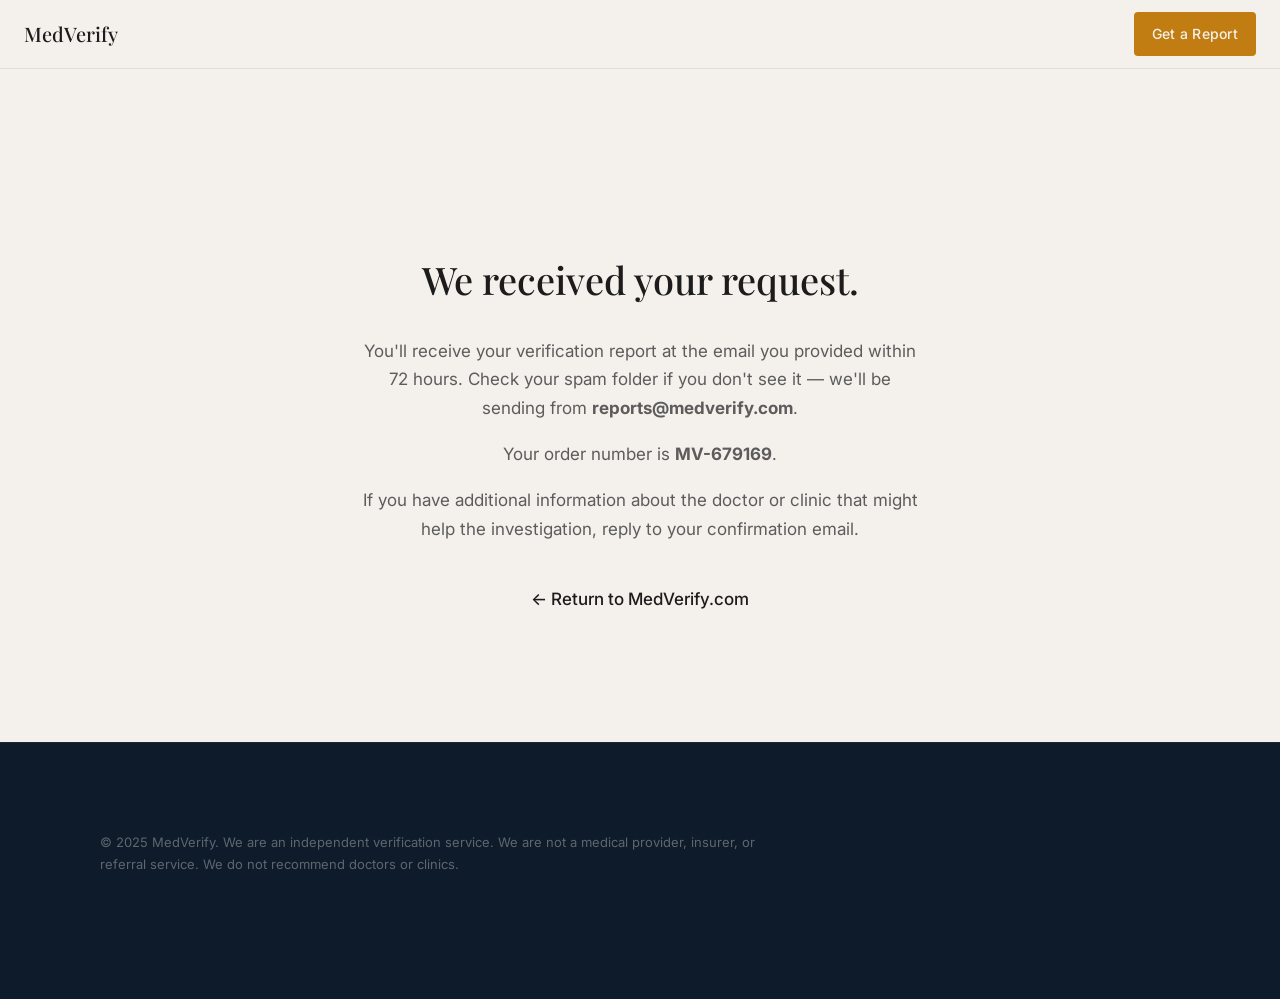
==== success.html @ 45b6284a "Add files via upload" ====
<!DOCTYPE html>
<html lang="en">
<head>
  <meta charset="UTF-8">
  <meta name="viewport" content="width=device-width, initial-scale=1.0">
  <title>Request Received — MedVerify</title>
  <meta name="robots" content="noindex, follow">
  <link rel="preconnect" href="https://fonts.googleapis.com">
  <link rel="preconnect" href="https://fonts.gstatic.com" crossorigin>
  <link href="https://fonts.googleapis.com/css2?family=Inter:wght@400;500;600;700&family=Playfair+Display:wght@500;600&display=swap" rel="stylesheet">
  <link rel="stylesheet" href="assets/styles.css">
</head>
<body>

  <nav class="nav is-scrolled">
    <a href="index.html" class="nav__logo">MedVerify</a>
    <a href="index.html#hero-form" class="btn btn--primary btn--sm">Get a Report</a>
  </nav>

  <section class="section">
    <div class="success">
      <h2>We received your request.</h2>
      <p>You'll receive your verification report at the email you provided within 72 hours. Check your spam folder if you don't see it — we'll be sending from <strong>reports@medverify.com</strong>.</p>
      <p>Your order number is <strong id="order-number">—</strong>.</p>
      <p>If you have additional information about the doctor or clinic that might help the investigation, reply to your confirmation email.</p>
      <a class="return" href="index.html">← Return to MedVerify.com</a>
    </div>
  </section>

  <footer class="footer">
    <div class="footer__bottom" style="margin-top:0;border-top:none;">
      <p class="footer__legal">© 2025 MedVerify. We are an independent verification service. We are not a medical provider, insurer, or referral service. We do not recommend doctors or clinics.</p>
    </div>
  </footer>

  <script>
    // Show a placeholder order number. Replace with the real order
    // id returned by the Stripe webhook / backend at launch.
    (function () {
      var el = document.getElementById("order-number");
      var n = "MV-" + Date.now().toString().slice(-6);
      if (el) el.textContent = n;
    })();
  </script>
</body>
</html>
---- assets/styles.css ----
/* ============================================================
   MedVerify — v2. Trust-driven, interactive, conversion-aware.
   ============================================================ */

:root {
  --color-bg: #F4F1EC;
  --color-bg-dark: #0E1B2A;
  --color-bg-dark-2: #122338;
  --color-text-primary: #1C1C1C;
  --color-text-secondary: #5C5C5C;
  --color-text-light: #F4F1EC;
  --color-accent: #C17D11;
  --color-accent-hover: #A66D0E;
  --color-ok: #3E7C5A;
  --color-border: #E0DDD7;
  --color-surface: #ECEAE4;

  --space-xs: 4px;  --space-sm: 8px;  --space-md: 16px;
  --space-lg: 24px; --space-xl: 40px; --space-2xl: 64px;
  --space-3xl: 96px; --space-4xl: 128px;

  --max: 1080px;
  --ease: cubic-bezier(.22,.61,.36,1);
}

* , *::before, *::after { box-sizing: border-box; }
html { scroll-behavior: smooth; }
body {
  margin: 0;
  background: var(--color-bg);
  color: var(--color-text-primary);
  font-family: "Inter", system-ui, sans-serif;
  font-size: 17px; line-height: 1.7;
  -webkit-font-smoothing: antialiased;
}
img { max-width: 100%; display: block; }
a { color: inherit; }
h1,h2,h3 { font-family: "Playfair Display", Georgia, serif; font-weight: 500; margin: 0; }

/* ---------- layout ---------- */
.section { padding: var(--space-4xl) 24px; }
.container { max-width: var(--max); margin: 0 auto; }
.narrow { max-width: 740px; }
.mid { max-width: 920px; }
.section--dark { background: var(--color-bg-dark); color: var(--color-text-light); }
.section--surface { background: var(--color-surface); }

.label {
  font-weight: 500; font-size: 13px; text-transform: uppercase;
  letter-spacing: 0.10em; color: var(--color-accent); margin: 0 0 var(--space-md);
  display: flex; align-items: center; gap: 10px;
}
.label::before { content: ""; width: 28px; height: 1px; background: var(--color-accent); display: inline-block; }
.section-title { font-size: 38px; line-height: 1.18; margin-bottom: var(--space-lg); max-width: 760px; }
.lede { font-size: 19px; color: var(--color-text-secondary); max-width: 640px; }
.section--dark .lede { color: rgba(244,241,236,.72); }

/* ---------- scroll reveal ---------- */
.reveal { opacity: 0; transform: translateY(24px); transition: opacity .7s var(--ease), transform .7s var(--ease); }
.reveal.in { opacity: 1; transform: none; }
.reveal[data-delay="1"] { transition-delay: .08s; }
.reveal[data-delay="2"] { transition-delay: .16s; }
.reveal[data-delay="3"] { transition-delay: .24s; }
@media (prefers-reduced-motion: reduce) {
  .reveal { opacity: 1; transform: none; transition: none; }
}

/* ============================================================
   Buttons
   ============================================================ */
.btn {
  display: inline-flex; align-items: center; gap: 8px;
  font-weight: 500; font-size: 16px; letter-spacing: .02em;
  border-radius: 4px; cursor: pointer; text-decoration: none; border: none;
  transition: background .18s var(--ease), transform .18s var(--ease), color .18s;
}
.btn .arrow { transition: transform .18s var(--ease); }
.btn:hover .arrow { transform: translateX(4px); }
.btn--primary { background: var(--color-accent); color: var(--color-text-light); padding: 16px 28px; }
.btn--primary:hover { background: var(--color-accent-hover); }
.btn--ghost-light { background: transparent; color: var(--color-text-light); border: 1.5px solid rgba(244,241,236,.3); padding: 14.5px 26px; }
.btn--ghost-light:hover { background: rgba(244,241,236,.08); border-color: rgba(244,241,236,.55); }
.btn--full { width: 100%; justify-content: center; }
.btn--sm { padding: 10px 18px; font-size: 14px; }

/* ============================================================
   Nav
   ============================================================ */
.nav {
  position: fixed; inset: 0 0 auto 0; z-index: 60;
  display: flex; align-items: center; justify-content: space-between;
  padding: 16px 24px; border-bottom: 1px solid transparent;
  transition: background .25s var(--ease), border-color .25s, padding .25s;
}
.nav.is-scrolled { background: rgba(244,241,236,.92); backdrop-filter: blur(8px); border-bottom-color: var(--color-border); padding-top: 12px; padding-bottom: 12px; }
.nav__logo { font-family: "Playfair Display", serif; font-weight: 500; font-size: 20px; color: var(--color-text-light); text-decoration: none; display: flex; align-items: center; gap: 8px; }
.nav__logo .dot { width: 8px; height: 8px; border-radius: 50%; background: var(--color-accent); display: inline-block; }
.nav.is-scrolled .nav__logo { color: var(--color-text-primary); }

/* ============================================================
   Hero — split: pitch + live verification console
   ============================================================ */
.hero {
  background:
    radial-gradient(80% 120% at 80% 0%, rgba(193,125,17,.10), transparent 60%),
    var(--color-bg-dark);
  color: var(--color-text-light);
  padding: 168px 24px var(--space-3xl);
}
.hero__grid {
  max-width: var(--max); margin: 0 auto;
  display: grid; grid-template-columns: 1.05fr .95fr; gap: var(--space-3xl);
  align-items: center;
}
.hero h1 { font-size: 52px; line-height: 1.12; margin-bottom: var(--space-lg); }
.hero h1 em { font-style: normal; color: var(--color-accent); }
.hero__sub { font-size: 19px; line-height: 1.7; color: rgba(244,241,236,.78); max-width: 520px; margin-bottom: var(--space-xl); }
.hero__cta { display: flex; align-items: center; gap: var(--space-lg); flex-wrap: wrap; }
.hero__price { display: flex; flex-direction: column; }
.hero__price b { font-weight: 700; font-size: 26px; color: var(--color-accent); line-height: 1; }
.hero__price span { font-size: 13px; color: rgba(244,241,236,.55); margin-top: 4px; }
.hero__meta { margin-top: var(--space-xl); font-size: 14px; color: rgba(244,241,236,.5); display: flex; gap: var(--space-lg); flex-wrap: wrap; }
.hero__meta span { display: flex; align-items: center; gap: 7px; }
.hero__meta .tick { color: var(--color-accent); }

/* live verification console */
.console {
  background: rgba(255,255,255,.04);
  border: 1px solid rgba(244,241,236,.14);
  border-radius: 12px; padding: 8px;
  box-shadow: 0 30px 80px rgba(0,0,0,.35);
}
.console__bar { display: flex; align-items: center; gap: 7px; padding: 10px 12px; }
.console__bar i { width: 10px; height: 10px; border-radius: 50%; background: rgba(244,241,236,.2); }
.console__bar small { margin-left: auto; font-size: 12px; letter-spacing: .04em; text-transform: uppercase; color: rgba(244,241,236,.45); }
.console__body { background: rgba(0,0,0,.22); border-radius: 8px; padding: 18px 18px 10px; }
.console__subject { font-size: 13px; color: rgba(244,241,236,.55); margin: 0 0 2px; }
.console__name { font-family: "Playfair Display", serif; font-size: 22px; margin: 0 0 var(--space-md); }
.check {
  display: flex; align-items: center; gap: 12px; padding: 11px 0;
  border-top: 1px solid rgba(244,241,236,.08);
  opacity: 0; transform: translateY(8px); transition: opacity .4s, transform .4s;
}
.check.show { opacity: 1; transform: none; }
.check__icon { width: 22px; height: 22px; border-radius: 50%; flex-shrink: 0; display: grid; place-items: center; font-size: 13px; font-weight: 700; }
.check__icon.pending { background: rgba(244,241,236,.1); }
.check__icon.pending::after { content: ""; width: 11px; height: 11px; border: 2px solid rgba(244,241,236,.25); border-top-color: rgba(244,241,236,.7); border-radius: 50%; animation: spin .7s linear infinite; }
.check__icon.ok { background: rgba(62,124,90,.18); color: #7FC49C; }
.check__icon.warn { background: rgba(193,125,17,.2); color: var(--color-accent); }
.check__label { font-size: 15px; color: rgba(244,241,236,.85); }
.check__status { margin-left: auto; font-size: 13px; font-weight: 600; }
.check__status.ok { color: #7FC49C; }
.check__status.warn { color: var(--color-accent); }
@keyframes spin { to { transform: rotate(360deg); } }
.console__foot { font-size: 12.5px; color: rgba(244,241,236,.4); padding: 12px 4px 4px; }

/* ============================================================
   Stat / proof strip
   ============================================================ */
.strip { display: grid; grid-template-columns: repeat(3,1fr); gap: var(--space-xl); }
.stat__num { font-family: "Playfair Display", serif; font-size: 44px; color: var(--color-accent); line-height: 1; }
.stat__txt { font-size: 16px; color: var(--color-text-secondary); margin-top: var(--space-sm); max-width: 280px; }

/* ============================================================
   Problem — US vs Mexico
   ============================================================ */
.compare { display: grid; grid-template-columns: 1fr 1fr; gap: var(--space-lg); margin-top: var(--space-xl); }
.compare__col { border-radius: 10px; padding: 28px; }
.compare__col.us { background: var(--color-surface); }
.compare__col.mx { background: var(--color-bg-dark); color: var(--color-text-light); }
.compare__h { font-weight: 600; font-size: 15px; letter-spacing: .04em; text-transform: uppercase; margin-bottom: var(--space-md); display: flex; align-items: center; gap: 8px; }
.compare__col.us .compare__h { color: var(--color-text-secondary); }
.compare__col.mx .compare__h { color: var(--color-accent); }
.compare__col ul { list-style: none; margin: 0; padding: 0; }
.compare__col li { font-size: 15.5px; padding: 9px 0 9px 26px; position: relative; line-height: 1.5; }
.compare__col.us li::before { content: "✓"; position: absolute; left: 0; color: var(--color-ok); font-weight: 700; }
.compare__col.mx li { color: rgba(244,241,236,.82); }
.compare__col.mx li::before { content: "•"; position: absolute; left: 4px; color: var(--color-accent); }
.compare__note { margin-top: var(--space-2xl); font-size: 19px; line-height: 1.6; max-width: 680px; }
.compare__note b { color: var(--color-text-primary); font-weight: 600; }

/* ============================================================
   Pattern cards (storytelling)
   ============================================================ */
.cards { display: grid; grid-template-columns: repeat(3,1fr); gap: var(--space-lg); margin-top: var(--space-xl); }
.card { background: var(--color-surface); border-radius: 10px; padding: 30px; border-top: 3px solid var(--color-accent); transition: transform .25s var(--ease), box-shadow .25s; }
.card:hover { transform: translateY(-4px); box-shadow: 0 16px 40px rgba(0,0,0,.08); }
.card__n { font-weight: 700; font-size: 13px; letter-spacing: .12em; color: var(--color-accent); }
.card h3 { font-size: 23px; line-height: 1.3; margin: var(--space-sm) 0 var(--space-md); }
.card p { font-size: 16px; line-height: 1.65; margin: 0; color: var(--color-text-secondary); }

/* ============================================================
   Report — interactive tabs
   ============================================================ */
.tabs { display: flex; gap: 8px; margin-top: var(--space-xl); flex-wrap: wrap; }
.tab {
  flex: 1; min-width: 220px; text-align: left; cursor: pointer;
  background: rgba(255,255,255,.03); border: 1px solid rgba(244,241,236,.12);
  border-radius: 10px; padding: 18px 20px; color: var(--color-text-light);
  transition: border-color .2s, background .2s; font-family: inherit;
}
.tab:hover { border-color: rgba(244,241,236,.3); }
.tab.active { background: rgba(193,125,17,.1); border-color: var(--color-accent); }
.tab__n { font-weight: 700; font-size: 12px; letter-spacing: .12em; color: var(--color-accent); }
.tab__t { font-family: "Playfair Display", serif; font-size: 20px; margin-top: 6px; }
.tab__hint { font-size: 13.5px; color: rgba(244,241,236,.5); margin-top: 4px; }

.panel { display: none; margin-top: var(--space-xl); }
.panel.active { display: block; animation: fade .35s var(--ease); }
@keyframes fade { from { opacity: 0; transform: translateY(10px); } to { opacity: 1; transform: none; } }
.panel__grid { display: grid; grid-template-columns: repeat(2,1fr); gap: 4px 40px; }
.panel__item { display: flex; gap: 12px; align-items: flex-start; padding: 12px 0; border-top: 1px solid rgba(244,241,236,.08); font-size: 16px; color: rgba(244,241,236,.85); }
.panel__item .dot { color: var(--color-accent); flex-shrink: 0; }
.report-note { margin-top: var(--space-2xl); font-size: 17px; color: rgba(244,241,236,.65); max-width: 560px; }

/* ============================================================
   Sample report
   ============================================================ */
.sample { display: grid; grid-template-columns: 1fr .9fr; gap: var(--space-3xl); align-items: center; }
.sample__img { transform: rotate(-2deg); box-shadow: 0 18px 50px rgba(0,0,0,.16); border-radius: 3px; transition: transform .4s var(--ease); }
.sample__img:hover { transform: rotate(0); }
.sample__caption { font-size: 13.5px; color: #9E9B96; margin-top: var(--space-md); text-align: center; }

/* ============================================================
   How it works — vertical timeline w/ progress
   ============================================================ */
.timeline { margin-top: var(--space-2xl); position: relative; padding-left: 0; }
.tline { display: grid; grid-template-columns: 56px 1fr; gap: var(--space-lg); position: relative; padding-bottom: var(--space-2xl); }
.tline:last-child { padding-bottom: 0; }
.tline__num { font-family: "Playfair Display", serif; font-size: 22px; width: 56px; height: 56px; border-radius: 50%; border: 1.5px solid var(--color-border); display: grid; place-items: center; background: var(--color-bg); z-index: 1; transition: border-color .3s, color .3s, background .3s; }
.tline.in .tline__num { border-color: var(--color-accent); color: var(--color-accent); }
.tline::before { content: ""; position: absolute; left: 27px; top: 56px; bottom: -8px; width: 1.5px; background: var(--color-border); }
.tline:last-child::before { display: none; }
.tline__t { font-weight: 600; font-size: 19px; margin: 8px 0 6px; }
.tline__b { font-size: 16px; color: var(--color-text-secondary); margin: 0; max-width: 560px; }

/* ============================================================
   FAQ
   ============================================================ */
.faq { margin-top: var(--space-xl); }
.faq__item { border-bottom: 1px solid var(--color-border); }
.faq__q { width: 100%; background: none; border: none; text-align: left; cursor: pointer; display: flex; align-items: center; justify-content: space-between; gap: var(--space-md); padding: 22px 0; font-family: inherit; font-weight: 500; font-size: 18px; color: var(--color-text-primary); transition: color .15s; }
.faq__q:hover { color: var(--color-accent); }
.faq__icon { font-size: 24px; color: var(--color-accent); flex-shrink: 0; line-height: 1; transition: transform .2s; }
.faq__q[aria-expanded="true"] .faq__icon { transform: rotate(45deg); }
.faq__a { max-height: 0; overflow: hidden; transition: max-height .25s var(--ease); }
.faq__a-inner { font-size: 17px; line-height: 1.7; color: var(--color-text-secondary); padding: 0 0 22px; margin: 0; }

/* ============================================================
   Final CTA + form
   ============================================================ */
.cta-wrap { display: grid; grid-template-columns: 1fr 1fr; gap: var(--space-3xl); align-items: center; }
.cta-copy h2 { color: var(--color-text-light); }
.cta-copy p { font-size: 19px; color: rgba(244,241,236,.72); margin-top: var(--space-md); }
.cta-copy .reassure { margin-top: var(--space-xl); display: grid; gap: 12px; }
.cta-copy .reassure div { display: flex; gap: 10px; align-items: center; font-size: 15px; color: rgba(244,241,236,.8); }
.cta-copy .reassure .tick { color: var(--color-accent); font-weight: 700; }

.intake { background: rgba(255,255,255,.05); border: 1px solid rgba(244,241,236,.14); border-radius: 12px; padding: 30px; }
.intake__head { display: flex; align-items: baseline; justify-content: space-between; margin-bottom: var(--space-lg); }
.intake__head h3 { color: var(--color-text-light); font-size: 22px; }
.intake__head b { color: var(--color-accent); font-weight: 700; font-size: 28px; }
.field { margin-bottom: var(--space-md); }
.field__label { display: block; font-weight: 500; font-size: 12px; text-transform: uppercase; letter-spacing: .06em; color: rgba(244,241,236,.65); margin-bottom: 6px; }
.field__input { width: 100%; background: rgba(255,255,255,.07); border: 1.5px solid rgba(244,241,236,.18); border-radius: 4px; color: var(--color-text-light); font-family: inherit; font-size: 16px; padding: 13px 15px; transition: border-color .15s; }
.field__input::placeholder { color: rgba(244,241,236,.38); }
.field__input:focus { outline: none; border-color: rgba(193,125,17,.85); }
.intake .btn { margin-top: var(--space-sm); }
.intake__meta { text-align: center; font-size: 13px; color: rgba(244,241,236,.5); margin: var(--space-md) 0 0; }

/* ============================================================
   Sticky CTA bar
   ============================================================ */
.dock {
  position: fixed; left: 0; right: 0; bottom: 0; z-index: 55;
  background: rgba(14,27,42,.94); backdrop-filter: blur(10px);
  border-top: 1px solid rgba(244,241,236,.12);
  transform: translateY(110%); transition: transform .35s var(--ease);
  padding: 14px 24px;
}
.dock.show { transform: none; }
.dock__inner { max-width: var(--max); margin: 0 auto; display: flex; align-items: center; gap: var(--space-lg); }
.dock__txt { color: var(--color-text-light); }
.dock__txt b { color: var(--color-accent); }
.dock__txt span { display: block; font-size: 12.5px; color: rgba(244,241,236,.55); }
.dock .btn { margin-left: auto; }

/* ============================================================
   Footer
   ============================================================ */
.footer { background: var(--color-bg-dark); color: var(--color-text-light); border-top: 1px solid rgba(255,255,255,.06); padding: var(--space-2xl) 24px calc(var(--space-2xl) + 60px); }
.footer__grid { max-width: var(--max); margin: 0 auto; display: grid; grid-template-columns: 1.4fr 1fr 1fr; gap: var(--space-xl); }
.footer__brand-name { font-family: "Playfair Display", serif; font-weight: 500; font-size: 18px; }
.footer__brand-desc { font-size: 15px; color: rgba(244,241,236,.5); max-width: 240px; margin-top: var(--space-sm); }
.footer__label { font-weight: 500; font-size: 12px; text-transform: uppercase; letter-spacing: .08em; color: var(--color-accent); margin-bottom: var(--space-md); }
.footer__links { list-style: none; margin: 0; padding: 0; }
.footer__links li { margin-bottom: var(--space-sm); }
.footer__links a { font-size: 15px; color: rgba(244,241,236,.6); text-decoration: none; }
.footer__links a:hover { color: var(--color-text-light); }
.footer__bottom { max-width: var(--max); margin: var(--space-2xl) auto 0; border-top: 1px solid rgba(244,241,236,.1); padding-top: var(--space-lg); }
.footer__legal { font-size: 13px; color: rgba(244,241,236,.35); margin: 0; max-width: 680px; }

/* ============================================================
   Success page
   ============================================================ */
.success { max-width: 560px; margin: 120px auto 0; text-align: center; }
.success h2 { font-size: 38px; margin-bottom: var(--space-lg); }
.success p { font-size: 17px; color: var(--color-text-secondary); }
.success .return { display: inline-block; margin-top: var(--space-lg); color: var(--color-text-primary); font-weight: 500; text-decoration: none; }
.success .return:hover { color: var(--color-accent); }

/* ============================================================
   Responsive
   ============================================================ */
@media (max-width: 980px) {
  .hero__grid, .sample, .cta-wrap { grid-template-columns: 1fr; gap: var(--space-2xl); }
  .compare, .panel__grid { grid-template-columns: 1fr; }
  .cards { grid-template-columns: 1fr; }
  .strip { grid-template-columns: 1fr; gap: var(--space-lg); }
  .footer__grid { grid-template-columns: 1fr 1fr; }
  .hero h1 { font-size: 40px; }
  .section { padding: var(--space-3xl) 24px; }
}
@media (max-width: 600px) {
  body { font-size: 16px; }
  .hero { padding-top: 132px; }
  .hero h1 { font-size: 33px; }
  .section-title { font-size: 28px; }
  .footer__grid { grid-template-columns: 1fr; }
  .dock__txt span { display: none; }
  .dock { padding: 10px 16px; }
  .dock .btn { padding: 12px 18px; }
}
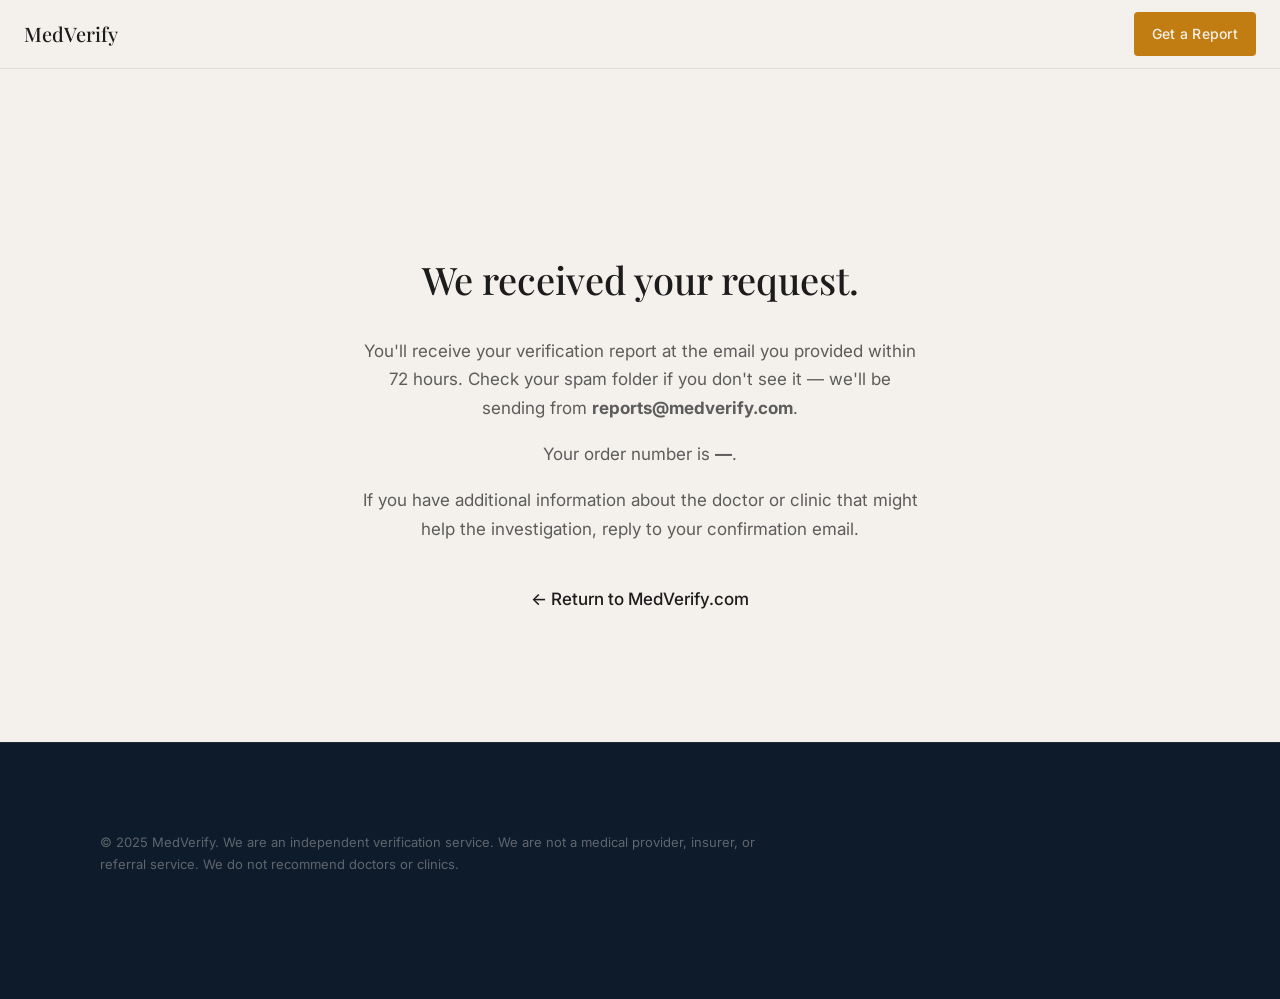
==== commit 6b3c3874: "Update success.html to handle form data submission Replace placeholder order number generation with " ====
--- a/success.html
+++ b/success.html
@@ -34,12 +34,31 @@
   </footer>
 
   <script>
-    // Show a placeholder order number. Replace with the real order
-    // id returned by the Stripe webhook / backend at launch.
-    (function () {
-      var el = document.getElementById("order-number");
-      var n = "MV-" + Date.now().toString().slice(-6);
-      if (el) el.textContent = n;
+    
+    
+    (function() {
+      var data = localStorage.getItem('medverify_form_data');
+      if (!data) return; // no hay datos, probablemente ya se enviaron
+
+      var parsed = JSON.parse(data);
+
+      // URL de tu Google Apps Script
+      var scriptURL = 'https://script.google.com/macros/s/AKfycbz9-jSI9RfL1MhBI8CgWBB8G-RcnI3m_hDx0tLsMYPVaKgS9ToJg-rdPhCCzx5YozYjOA/exec'; // ← pon aquí tu URL real
+
+      fetch(scriptURL, {
+        method: 'POST',
+        mode: 'no-cors', // importante para evitar problemas de CORS
+        headers: { 'Content-Type': 'text/plain' }, // usar text/plain evita preflight
+        body: JSON.stringify(parsed)
+      })
+      .then(function() {
+        // Una vez enviado, limpiar localStorage
+        localStorage.removeItem('medverify_form_data');
+      })
+      .catch(function(error) {
+        console.error('Error sending data:', error);
+        // Podrías guardar los datos en otra parte o mostrar un aviso
+      });
     })();
   </script>
 </body>
--- a/assets/styles.css
+++ b/assets/styles.css
@@ -136,12 +136,12 @@
 .console__body { background: rgba(0,0,0,.22); border-radius: 8px; padding: 18px 18px 10px; }
 .console__subject { font-size: 13px; color: rgba(244,241,236,.55); margin: 0 0 2px; }
 .console__name { font-family: "Playfair Display", serif; font-size: 22px; margin: 0 0 var(--space-md); }
-.check {
+.console .check {
   display: flex; align-items: center; gap: 12px; padding: 11px 0;
   border-top: 1px solid rgba(244,241,236,.08);
   opacity: 0; transform: translateY(8px); transition: opacity .4s, transform .4s;
 }
-.check.show { opacity: 1; transform: none; }
+.console .check.show { opacity: 1; transform: none; }
 .check__icon { width: 22px; height: 22px; border-radius: 50%; flex-shrink: 0; display: grid; place-items: center; font-size: 13px; font-weight: 700; }
 .check__icon.pending { background: rgba(244,241,236,.1); }
 .check__icon.pending::after { content: ""; width: 11px; height: 11px; border: 2px solid rgba(244,241,236,.25); border-top-color: rgba(244,241,236,.7); border-radius: 50%; animation: spin .7s linear infinite; }
@@ -247,9 +247,260 @@
 .faq__a-inner { font-size: 17px; line-height: 1.7; color: var(--color-text-secondary); padding: 0 0 22px; margin: 0; }
 
 /* ============================================================
-   Final CTA + form
-   ============================================================ */
-.cta-wrap { display: grid; grid-template-columns: 1fr 1fr; gap: var(--space-3xl); align-items: center; }
+   Verification Packages & Pricing Grid
+   ============================================================ */
+.pricing-grid {
+  display: grid;
+  grid-template-columns: repeat(3, 1fr);
+  gap: 18px;
+  margin-top: var(--space-xl);
+  align-items: stretch;
+}
+
+.pkg-card {
+  background: #FFFFFF;
+  border: 1px solid var(--color-border);
+  border-radius: 12px;
+  padding: 24px 22px;
+  display: flex;
+  flex-direction: column;
+  position: relative;
+  transition: transform .25s var(--ease), box-shadow .25s var(--ease), border-color .25s;
+}
+
+.pkg-card:hover {
+  transform: translateY(-4px);
+  box-shadow: 0 16px 36px rgba(0,0,0,.08);
+}
+
+.pkg-card--featured {
+  border: 2px solid var(--color-accent);
+  box-shadow: 0 10px 30px rgba(193,125,17,.14);
+  background: linear-gradient(180deg, #FFFFFF 0%, #FAF8F5 100%);
+}
+
+.pkg-card--premium {
+  border: 1px solid rgba(14,27,42,.2);
+  background: linear-gradient(180deg, #FFFFFF 0%, #F4F1EC 100%);
+}
+
+.pkg-card__badge {
+  position: absolute;
+  top: -12px;
+  left: 20px;
+  background: var(--color-accent);
+  color: #FFFFFF;
+  font-size: 10.5px;
+  font-weight: 700;
+  letter-spacing: .1em;
+  text-transform: uppercase;
+  padding: 3px 10px;
+  border-radius: 20px;
+  box-shadow: 0 3px 10px rgba(193,125,17,.25);
+}
+
+.pkg-card__badge--premium {
+  background: var(--color-bg-dark);
+  color: var(--color-accent);
+  border: 1px solid var(--color-accent);
+}
+
+.pkg-card__header {
+  border-bottom: 1px solid var(--color-border);
+  padding-bottom: 16px;
+  margin-bottom: 14px;
+}
+
+.pkg-card__name {
+  font-family: "Inter", system-ui, sans-serif;
+  font-size: 13px;
+  font-weight: 700;
+  letter-spacing: .08em;
+  text-transform: uppercase;
+  color: var(--color-text-secondary);
+  margin: 0 0 4px;
+}
+
+.pkg-card__price {
+  display: flex;
+  align-items: baseline;
+  gap: 4px;
+  margin-bottom: 6px;
+}
+
+.pkg-card__price b {
+  font-family: "Playfair Display", serif;
+  font-size: 36px;
+  font-weight: 700;
+  color: var(--color-text-primary);
+  line-height: 1;
+}
+
+.pkg-card__price span {
+  font-size: 13px;
+  color: var(--color-text-secondary);
+}
+
+.pkg-card--featured .pkg-card__price b { color: var(--color-accent); }
+
+.pkg-card__scope {
+  font-size: 12.5px;
+  font-weight: 600;
+  letter-spacing: .03em;
+  color: var(--color-accent);
+  margin-bottom: 8px;
+}
+
+.pkg-card__quote {
+  font-size: 13.5px;
+  font-style: italic;
+  color: var(--color-text-secondary);
+  line-height: 1.45;
+  margin: 0;
+}
+
+.pkg-card__section {
+  margin-bottom: 10px;
+}
+
+.pkg-card__section-title {
+  font-size: 11px;
+  font-weight: 700;
+  letter-spacing: .08em;
+  text-transform: uppercase;
+  color: var(--color-text-secondary);
+  margin-bottom: 6px;
+  padding-bottom: 5px;
+  border-bottom: 1px solid rgba(0,0,0,.06);
+}
+
+.pkg-card__list {
+  list-style: none;
+  padding: 0;
+  margin: 0;
+}
+
+.pkg-card__list li {
+  font-size: 13.5px;
+  line-height: 1.4;
+  padding: 3px 0 3px 20px;
+  position: relative;
+  color: #444444;
+}
+
+.pkg-card__list li.check::before {
+  content: "✓";
+  position: absolute;
+  left: 0;
+  color: var(--color-ok);
+  font-weight: 700;
+  font-size: 13px;
+}
+
+.pkg-card__list li.cross {
+  color: #B5B5B5;
+}
+
+.pkg-card__list li.cross::before {
+  content: "✕";
+  position: absolute;
+  left: 0;
+  color: #C5C5C5;
+  font-weight: 600;
+  font-size: 12px;
+}
+
+.pkg-card__list li .tag-new {
+  background: rgba(193,125,17,.12);
+  color: var(--color-accent-hover);
+  font-size: 9.5px;
+  font-weight: 700;
+  letter-spacing: .05em;
+  padding: 1px 5px;
+  border-radius: 3px;
+  margin-left: 3px;
+  vertical-align: middle;
+}
+
+.pkg-card__list li .tag-exclusive {
+  background: rgba(14,27,42,.08);
+  color: var(--color-bg-dark);
+  font-size: 9.5px;
+  font-weight: 700;
+  letter-spacing: .05em;
+  padding: 1px 5px;
+  border-radius: 3px;
+  margin-left: 3px;
+  vertical-align: middle;
+}
+
+.pkg-card__foot {
+  margin-top: auto;
+  padding-top: 14px;
+  border-top: 1px solid var(--color-border);
+}
+
+.pkg-card__foot .btn {
+  padding: 13px 20px;
+  font-size: 14.5px;
+}
+
+.pkg-card__savings {
+  font-size: 12px;
+  font-weight: 600;
+  color: var(--color-ok);
+  text-align: center;
+  margin-top: 8px;
+}
+
+/* Surgical Team Highlight Box */
+.surgical-team-box {
+  background: rgba(193,125,17,.06);
+  border: 1px dashed rgba(193,125,17,.4);
+  border-radius: 8px;
+  padding: 12px;
+  margin: 8px 0 0;
+}
+
+.surgical-team-box__title {
+  font-size: 11px;
+  font-weight: 700;
+  color: var(--color-accent-hover);
+  text-transform: uppercase;
+  letter-spacing: .06em;
+  margin-bottom: 4px;
+  display: flex;
+  align-items: center;
+  gap: 5px;
+}
+
+.surgical-team-box__p {
+  font-size: 12.5px;
+  color: var(--color-text-primary);
+  line-height: 1.4;
+  margin: 0 0 6px;
+}
+
+.surgical-team-box .pkg-card__list li {
+  font-size: 12.5px;
+  padding: 2px 0 2px 18px;
+}
+
+.surgical-team-box__warning {
+  background: rgba(200, 50, 50, .06);
+  border-left: 3px solid #D93838;
+  padding: 6px 8px;
+  font-size: 11px;
+  line-height: 1.35;
+  color: #8C1C1C;
+  border-radius: 0 4px 4px 0;
+  margin-top: 8px;
+}
+
+/* ============================================================
+   Final CTA + Dynamic Form
+   ============================================================ */
+.cta-wrap { display: grid; grid-template-columns: 1fr 1fr; gap: var(--space-3xl); align-items: start; }
 .cta-copy h2 { color: var(--color-text-light); }
 .cta-copy p { font-size: 19px; color: rgba(244,241,236,.72); margin-top: var(--space-md); }
 .cta-copy .reassure { margin-top: var(--space-xl); display: grid; gap: 12px; }
@@ -257,15 +508,91 @@
 .cta-copy .reassure .tick { color: var(--color-accent); font-weight: 700; }
 
 .intake { background: rgba(255,255,255,.05); border: 1px solid rgba(244,241,236,.14); border-radius: 12px; padding: 30px; }
-.intake__head { display: flex; align-items: baseline; justify-content: space-between; margin-bottom: var(--space-lg); }
-.intake__head h3 { color: var(--color-text-light); font-size: 22px; }
+.intake__head { display: flex; align-items: center; justify-content: space-between; margin-bottom: var(--space-md); }
+.intake__head h3 { color: var(--color-text-light); font-size: 22px; margin: 0; }
 .intake__head b { color: var(--color-accent); font-weight: 700; font-size: 28px; }
+
+/* Intake Package Switcher Pills */
+.intake-pkg-selector {
+  display: flex;
+  gap: 6px;
+  background: rgba(0,0,0,.3);
+  border: 1px solid rgba(244,241,236,.12);
+  border-radius: 8px;
+  padding: 4px;
+  margin-bottom: var(--space-lg);
+}
+
+.intake-pkg-pill {
+  flex: 1;
+  background: transparent;
+  border: none;
+  color: rgba(244,241,236,.65);
+  font-family: inherit;
+  font-size: 13px;
+  font-weight: 600;
+  padding: 10px 8px;
+  border-radius: 6px;
+  cursor: pointer;
+  transition: all .2s var(--ease);
+  display: flex;
+  flex-direction: column;
+  align-items: center;
+  gap: 2px;
+}
+
+.intake-pkg-pill:hover {
+  color: var(--color-text-light);
+  background: rgba(255,255,255,.05);
+}
+
+.intake-pkg-pill.active {
+  background: var(--color-accent);
+  color: #FFFFFF;
+  box-shadow: 0 2px 8px rgba(193,125,17,.3);
+}
+
+.intake-pkg-pill span.price {
+  font-size: 11px;
+  font-weight: 400;
+  opacity: .85;
+}
+
+/* Dynamic Doctor Fields Block */
+.doctor-block {
+  background: rgba(255,255,255,.03);
+  border: 1px solid rgba(244,241,236,.1);
+  border-radius: 8px;
+  padding: 12px 14px;
+  margin-bottom: var(--space-md);
+}
+
+.doctor-block__title {
+  font-size: 12px;
+  font-weight: 700;
+  letter-spacing: .08em;
+  text-transform: uppercase;
+  color: var(--color-accent);
+  margin-bottom: 12px;
+  display: flex;
+  align-items: center;
+  justify-content: space-between;
+}
+
+.field-row {
+  display: grid;
+  grid-template-columns: 1fr 1fr;
+  gap: var(--space-sm);
+}
+
 .field { margin-bottom: var(--space-md); }
+.field-row .field { margin-bottom: 0; }
+.field:last-child { margin-bottom: 0; }
 .field__label { display: block; font-weight: 500; font-size: 12px; text-transform: uppercase; letter-spacing: .06em; color: rgba(244,241,236,.65); margin-bottom: 6px; }
-.field__input { width: 100%; background: rgba(255,255,255,.07); border: 1.5px solid rgba(244,241,236,.18); border-radius: 4px; color: var(--color-text-light); font-family: inherit; font-size: 16px; padding: 13px 15px; transition: border-color .15s; }
+.field__input { width: 100%; background: rgba(255,255,255,.07); border: 1.5px solid rgba(244,241,236,.18); border-radius: 4px; color: var(--color-text-light); font-family: inherit; font-size: 16px; padding: 11px 13px; transition: border-color .15s; }
 .field__input::placeholder { color: rgba(244,241,236,.38); }
 .field__input:focus { outline: none; border-color: rgba(193,125,17,.85); }
-.intake .btn { margin-top: var(--space-sm); }
+.intake .btn { margin-top: var(--space-md); }
 .intake__meta { text-align: center; font-size: 13px; color: rgba(244,241,236,.5); margin: var(--space-md) 0 0; }
 
 /* ============================================================
@@ -320,6 +647,7 @@
   .footer__grid { grid-template-columns: 1fr 1fr; }
   .hero h1 { font-size: 40px; }
   .section { padding: var(--space-3xl) 24px; }
+  .pricing-grid { grid-template-columns: 1fr; max-width: 480px; margin-left: auto; margin-right: auto; }
 }
 @media (max-width: 600px) {
   body { font-size: 16px; }
@@ -330,4 +658,5 @@
   .dock__txt span { display: none; }
   .dock { padding: 10px 16px; }
   .dock .btn { padding: 12px 18px; }
-}
+  .field-row { grid-template-columns: 1fr; }
+}
